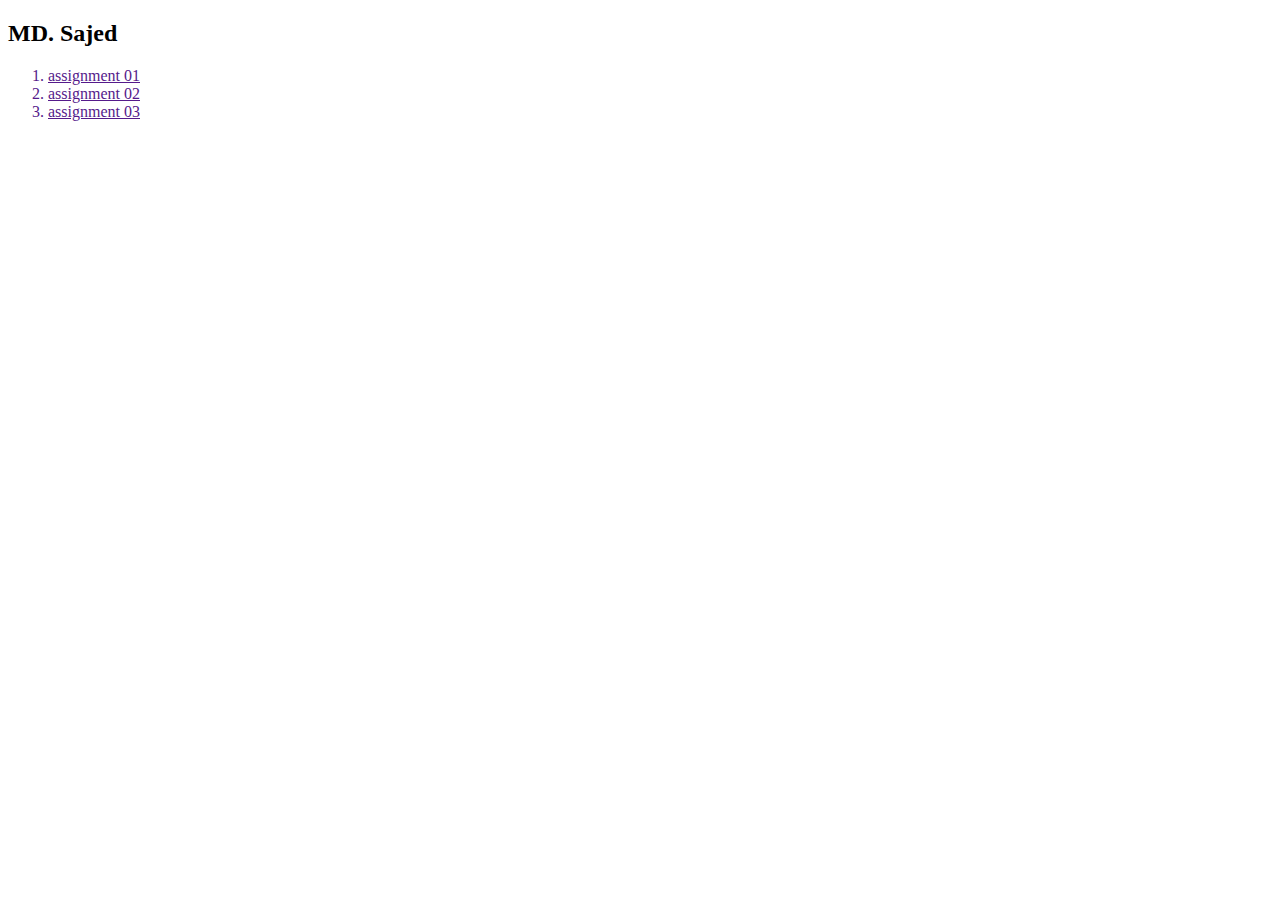
==== index.html @ 49b5f452 "assignments" ====
<!DOCTYPE html>
<html lang="en">
<head>
    <meta charset="UTF-8">
    <meta http-equiv="X-UA-Compatible" content="IE=edge">
    <meta name="viewport" content="width=device-width, initial-scale=1.0">
    <title>assignments</title>
</head>
<body>
    <section>
        <div>
            <h2>MD. Sajed</h2>
            <ol>
                <a href=""><li>assignment 01</li></a>
                <a href=""><li>assignment 02</li></a>
                <a href=""><li>assignment 03</li></a>
            </ol>
        </div>
    </section>
</body>
</html>
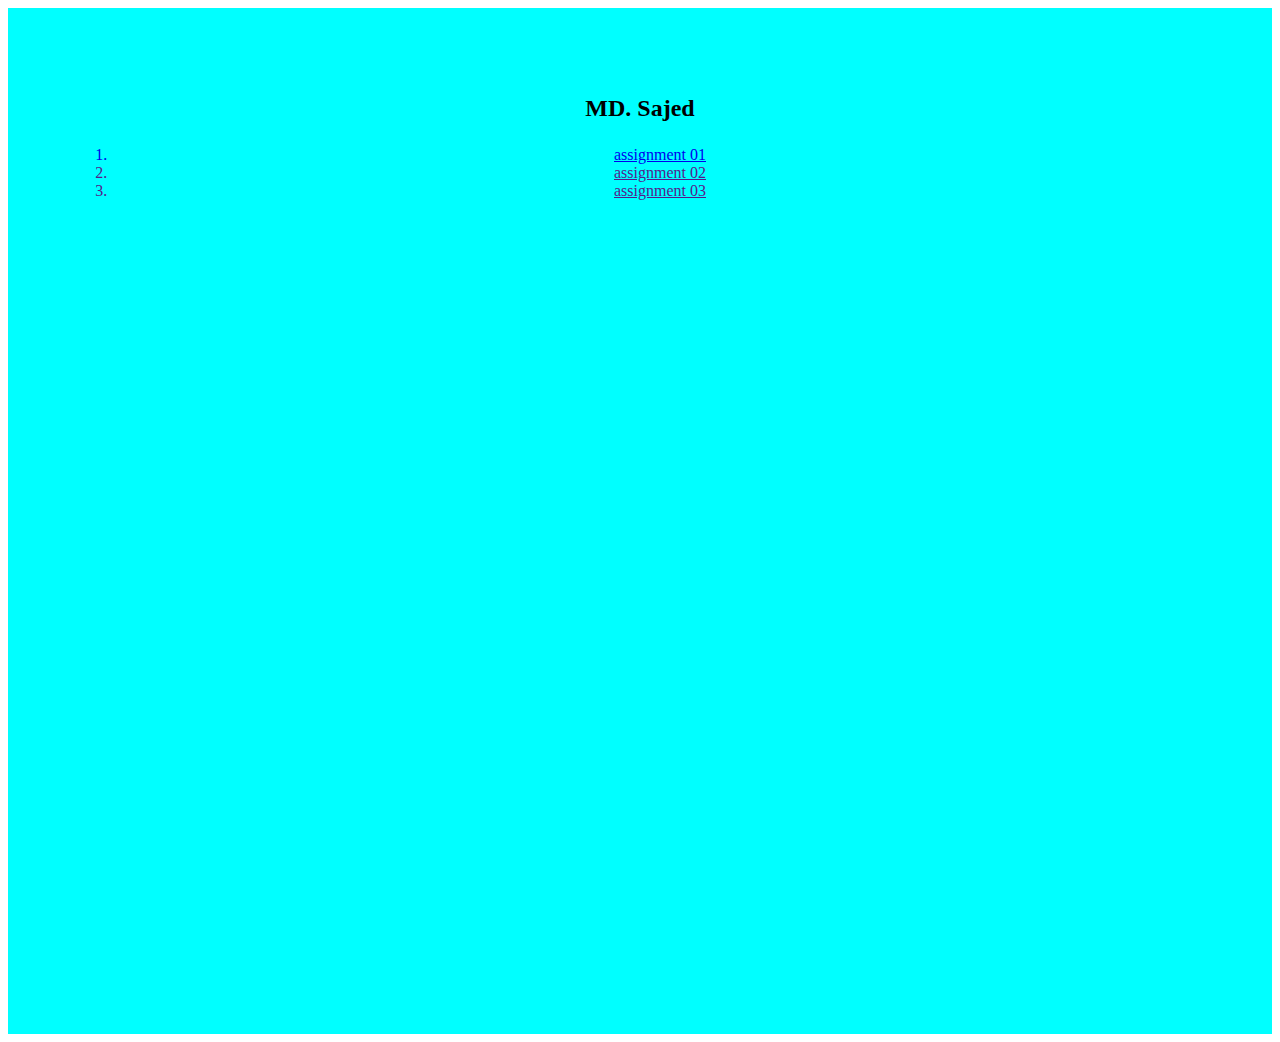
==== commit 6baab461: "assignment01 file added" ====
--- a/index.html
+++ b/index.html
@@ -4,16 +4,18 @@
     <meta charset="UTF-8">
     <meta http-equiv="X-UA-Compatible" content="IE=edge">
     <meta name="viewport" content="width=device-width, initial-scale=1.0">
+    <link href="https://cdn.jsdelivr.net/npm/bootstrap@5.2.0-beta1/dist/css/bootstrap.min.css" rel="stylesheet" integrity="sha384-0evHe/X+R7YkIZDRvuzKMRqM+OrBnVFBL6DOitfPri4tjfHxaWutUpFmBp4vmVor" crossorigin="anonymous">
+
     <title>assignments</title>
 </head>
 <body>
     <section>
-        <div>
-            <h2>MD. Sajed</h2>
-            <ol>
-                <a href=""><li>assignment 01</li></a>
-                <a href=""><li>assignment 02</li></a>
-                <a href=""><li>assignment 03</li></a>
+        <div style="padding: 5%; background-color: aqua; height: 100vh;" class="container">
+            <h2  style="text-align: center; margin: 1em;">MD. Sajed</h2>
+            <ol style="text-align: center;" class="list-group">
+                <a href="./assignment-01/assignment01.html"><li class="list-group-item">assignment 01</li></a>
+                <a href=""><li class="list-group-item">assignment 02</li></a>
+                <a href=""><li class="list-group-item">assignment 03</li></a>
             </ol>
         </div>
     </section>
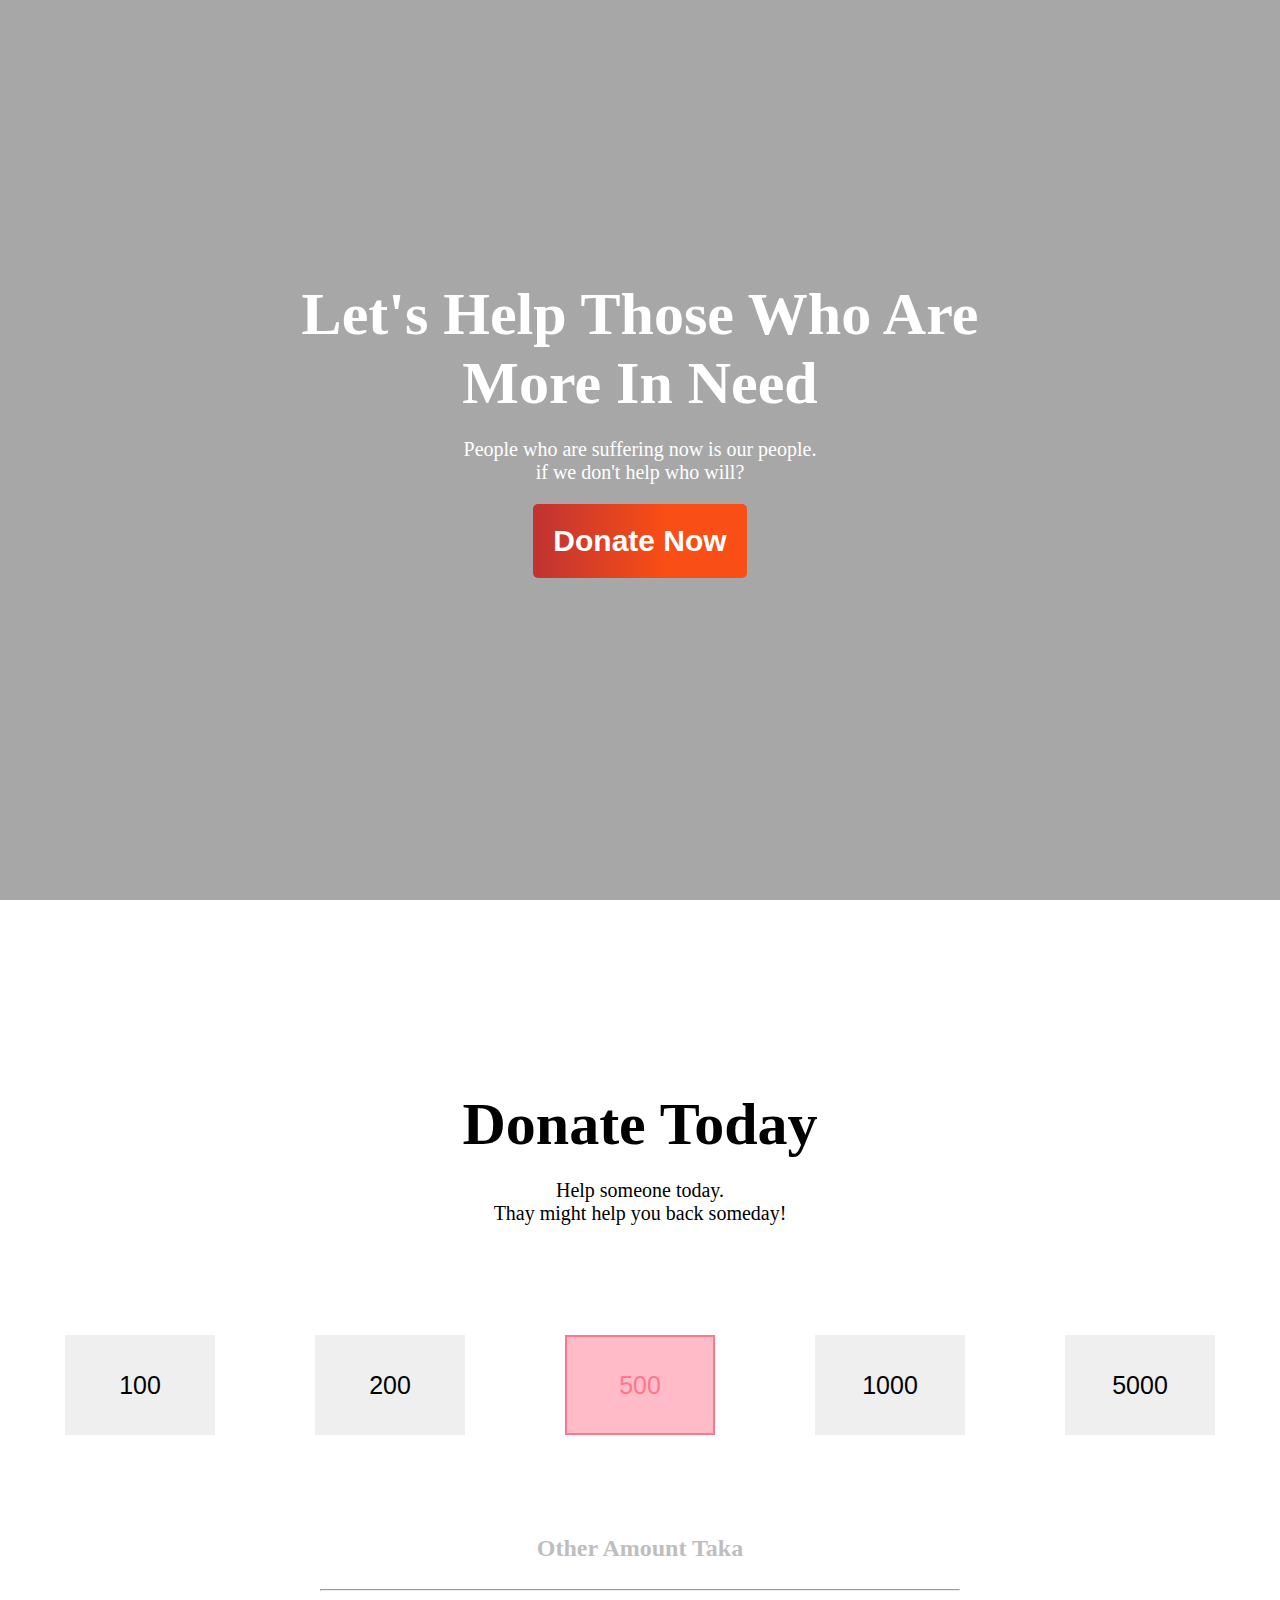
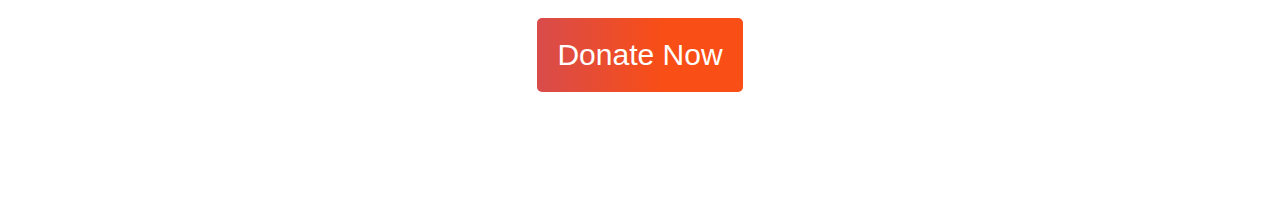
==== commit b579c21b: "sec 1 and 2 are finished" ====
--- a/index.html
+++ b/index.html
@@ -4,20 +4,45 @@
     <meta charset="UTF-8">
     <meta http-equiv="X-UA-Compatible" content="IE=edge">
     <meta name="viewport" content="width=device-width, initial-scale=1.0">
-    <link href="https://cdn.jsdelivr.net/npm/bootstrap@5.2.0-beta1/dist/css/bootstrap.min.css" rel="stylesheet" integrity="sha384-0evHe/X+R7YkIZDRvuzKMRqM+OrBnVFBL6DOitfPri4tjfHxaWutUpFmBp4vmVor" crossorigin="anonymous">
+    <link rel="stylesheet" href="./css/style.css">
 
-    <title>assignments</title>
+    <title>assignment 01</title>
 </head>
 <body>
+    <section id="sec-1" class="common-in-sec">
+        <div>
+
+            <h1>Let's Help Those Who Are<br>More In Need</h1>
+            <p>People who are suffering now is our people.<br>if we don't help who will?</p>
+            <a href="#"><button><strong>Donate Now</strong></button></a>
+        </div>
+
+    </section>
+    <section id="sec-2" class="common-in-sec">
+        <div id="help-today">
+            <h1>Donate Today</h1>
+            <p>Help someone today.<br>Thay might help you back someday!</p>
+        </div>
+        <div>
+            <div class="sec-2-taka">
+                <a href="#"><button>100</button></a>
+                <a href="#"><button>200</button></a>
+                <a href="#"><button id="active-button">500</button></a>
+                <a href="#"><button>1000</button></a>
+                <a href="#"><button>5000</button></a>
+            </div>
+            <div class="otherAmount">
+                <h2>Other Amount Taka</h2>
+                <hr>
+                <a href="#"><button>Donate Now</button></a>
+            </div>
+        </div>
+    </section>
     <section>
-        <div style="padding: 5%; background-color: aqua; height: 100vh;" class="container">
-            <h2  style="text-align: center; margin: 1em;">MD. Sajed</h2>
-            <ol style="text-align: center;" class="list-group">
-                <a href="./assignment-01/assignment01.html"><li class="list-group-item">assignment 01</li></a>
-                <a href=""><li class="list-group-item">assignment 02</li></a>
-                <a href=""><li class="list-group-item">assignment 03</li></a>
-            </ol>
-        </div>
+
+    </section>
+    <section>
+
     </section>
 </body>
 </html>--- a/css/style.css
+++ b/css/style.css
@@ -0,0 +1,116 @@
+*{
+    margin: 0;
+    padding: 0;
+    box-sizing: border-box;
+}
+/* css for section 1-------------- */
+
+/* classes------------------------ */
+.common-in-sec{
+    height: 100vh;
+}
+
+/* ids---------------------------- */
+#sec-1{
+    background-image: linear-gradient(90deg, rgba(80, 80, 80, 0.5) 0%, rgba(80, 80, 80, 0.5)0%), url(../img/donation9.jpg) ;
+    background-position: center;
+    background-size: cover;
+    background-repeat: no-repeat;
+
+    text-align: center;
+}
+#sec-1 div{
+    padding-top: 30vh;
+}
+#sec-1 h1{
+    font-size: 60px;
+    color: #fff;
+
+    padding: 10px;
+}
+#sec-1 p{
+    font-size: 20px;
+    color: #fff;
+
+    padding: 10px;
+}
+
+#sec-1 button{
+    margin: 10px;
+    padding: 20px;
+    font-size: 30px;
+    border-radius: 5px;
+    border: none;
+    cursor: pointer;
+    background: linear-gradient(90deg, rgba(201,5,5,0.7175245098039216) 0%, rgba(249,78,21,1) 62%);
+    color: #fff;
+}
+
+/* css for section 2------------------------- */
+
+#sec-2{
+ 
+    text-align: center;
+
+}
+#sec-2 h1{
+    font-size: 60px;
+    color: #000;
+
+    padding: 10px;
+}
+#sec-2 p{
+    font-size: 20px;
+    color: #000;
+
+    padding: 10px;
+}
+
+#help-today{
+
+    padding: 20vh 0 10vh 0;
+    text-align: center;
+    margin: auto;
+
+}
+.sec-2-taka{
+
+    display: flex;
+    align-items: center;
+    justify-content: center;
+    text-align: center;
+    
+}
+.sec-2-taka button{
+    /* padding: 20px; */
+    width: 150px;
+    height: 100px;
+    font-size: 25px;
+    border: none;
+    margin: 10px 50px;
+}
+#active-button{
+    border: rgb(255, 118, 140) 2px solid;
+    color: rgb(255, 118, 140);
+    background-color: rgba(255, 118, 141, 0.486);
+}
+
+/* classes----------------------------------- */
+.otherAmount{
+padding: 10vh 25%;
+}
+.otherAmount h2{
+    text-align: center;
+    color: rgb(190, 190, 190);
+    margin-bottom: 3vh;
+}
+.otherAmount button{
+    margin: 3vh;
+    padding: 20px;
+    font-size: 30px;
+    border-radius: 5px;
+    border: none;
+    cursor: pointer;
+    background: linear-gradient(90deg, rgba(201,5,5,0.7175245098039216) 0%, rgba(249,78,21,1) 62%);
+    color: #fff;
+}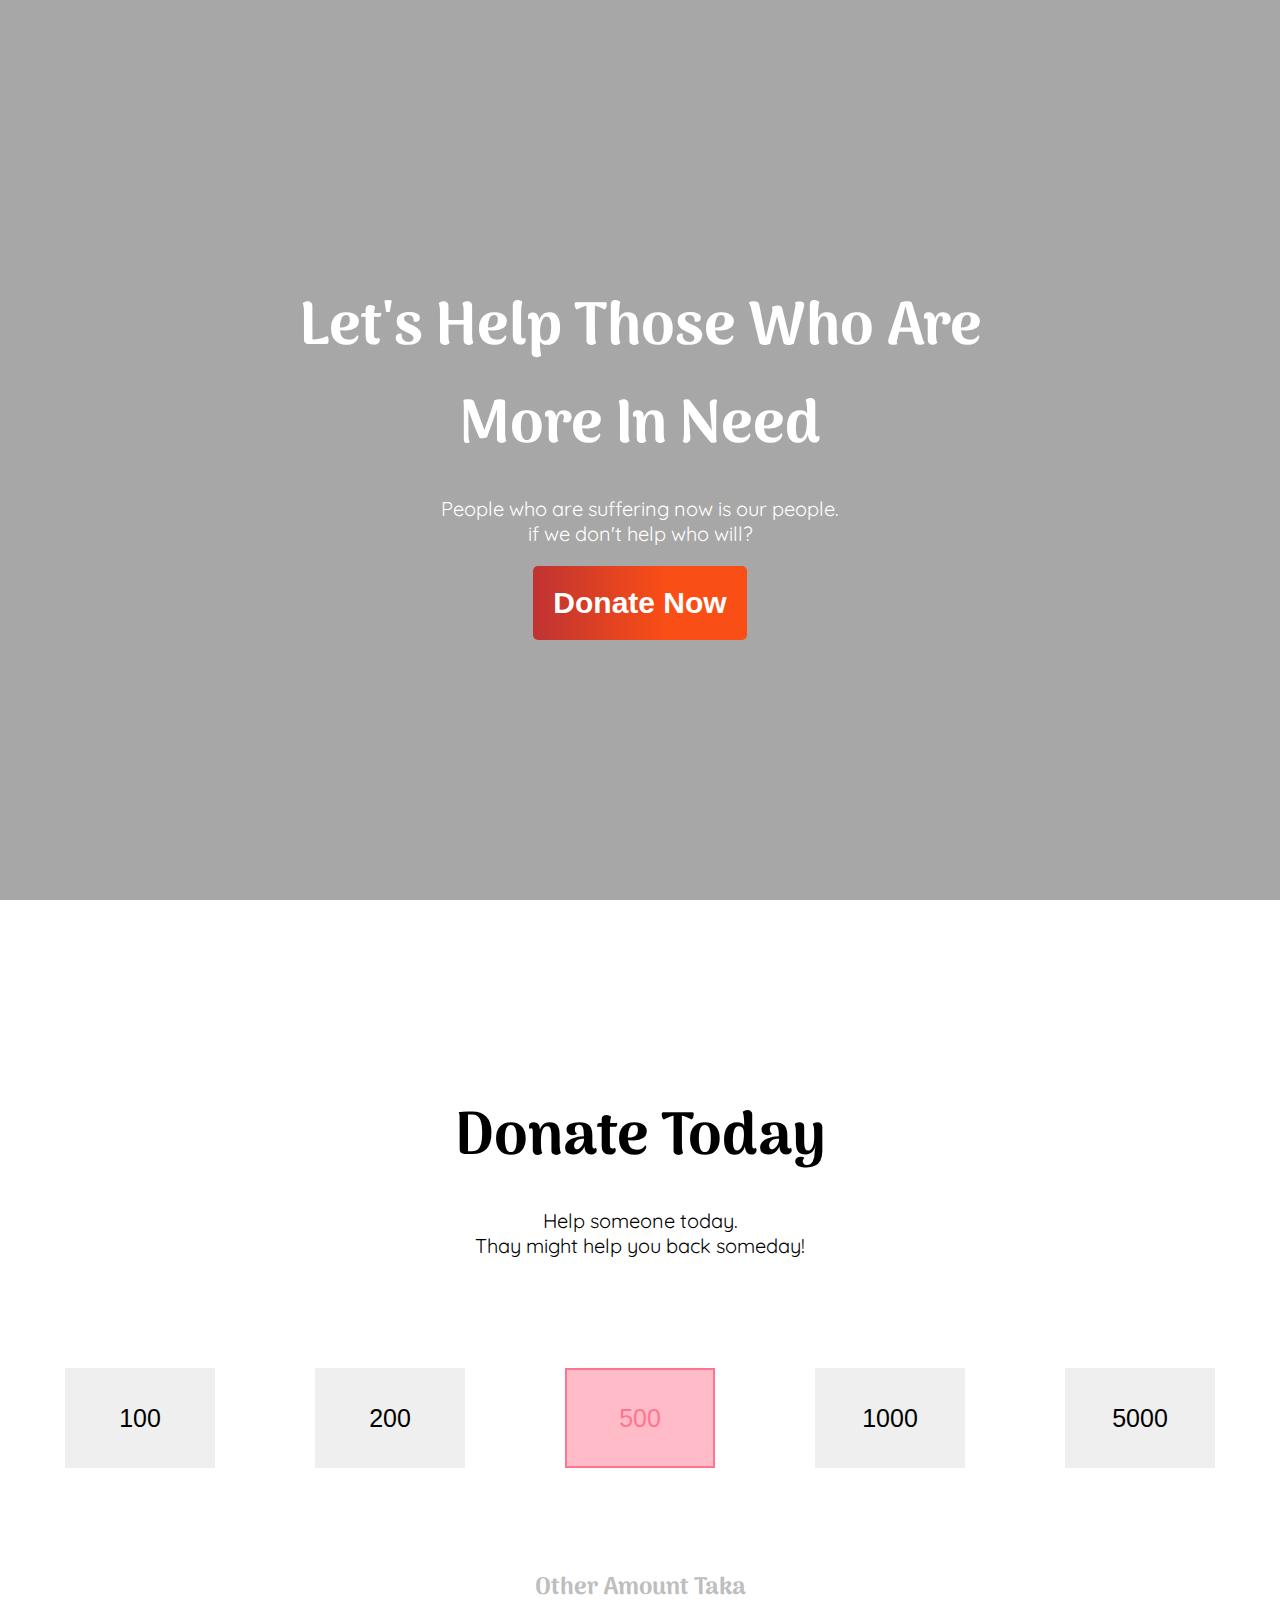
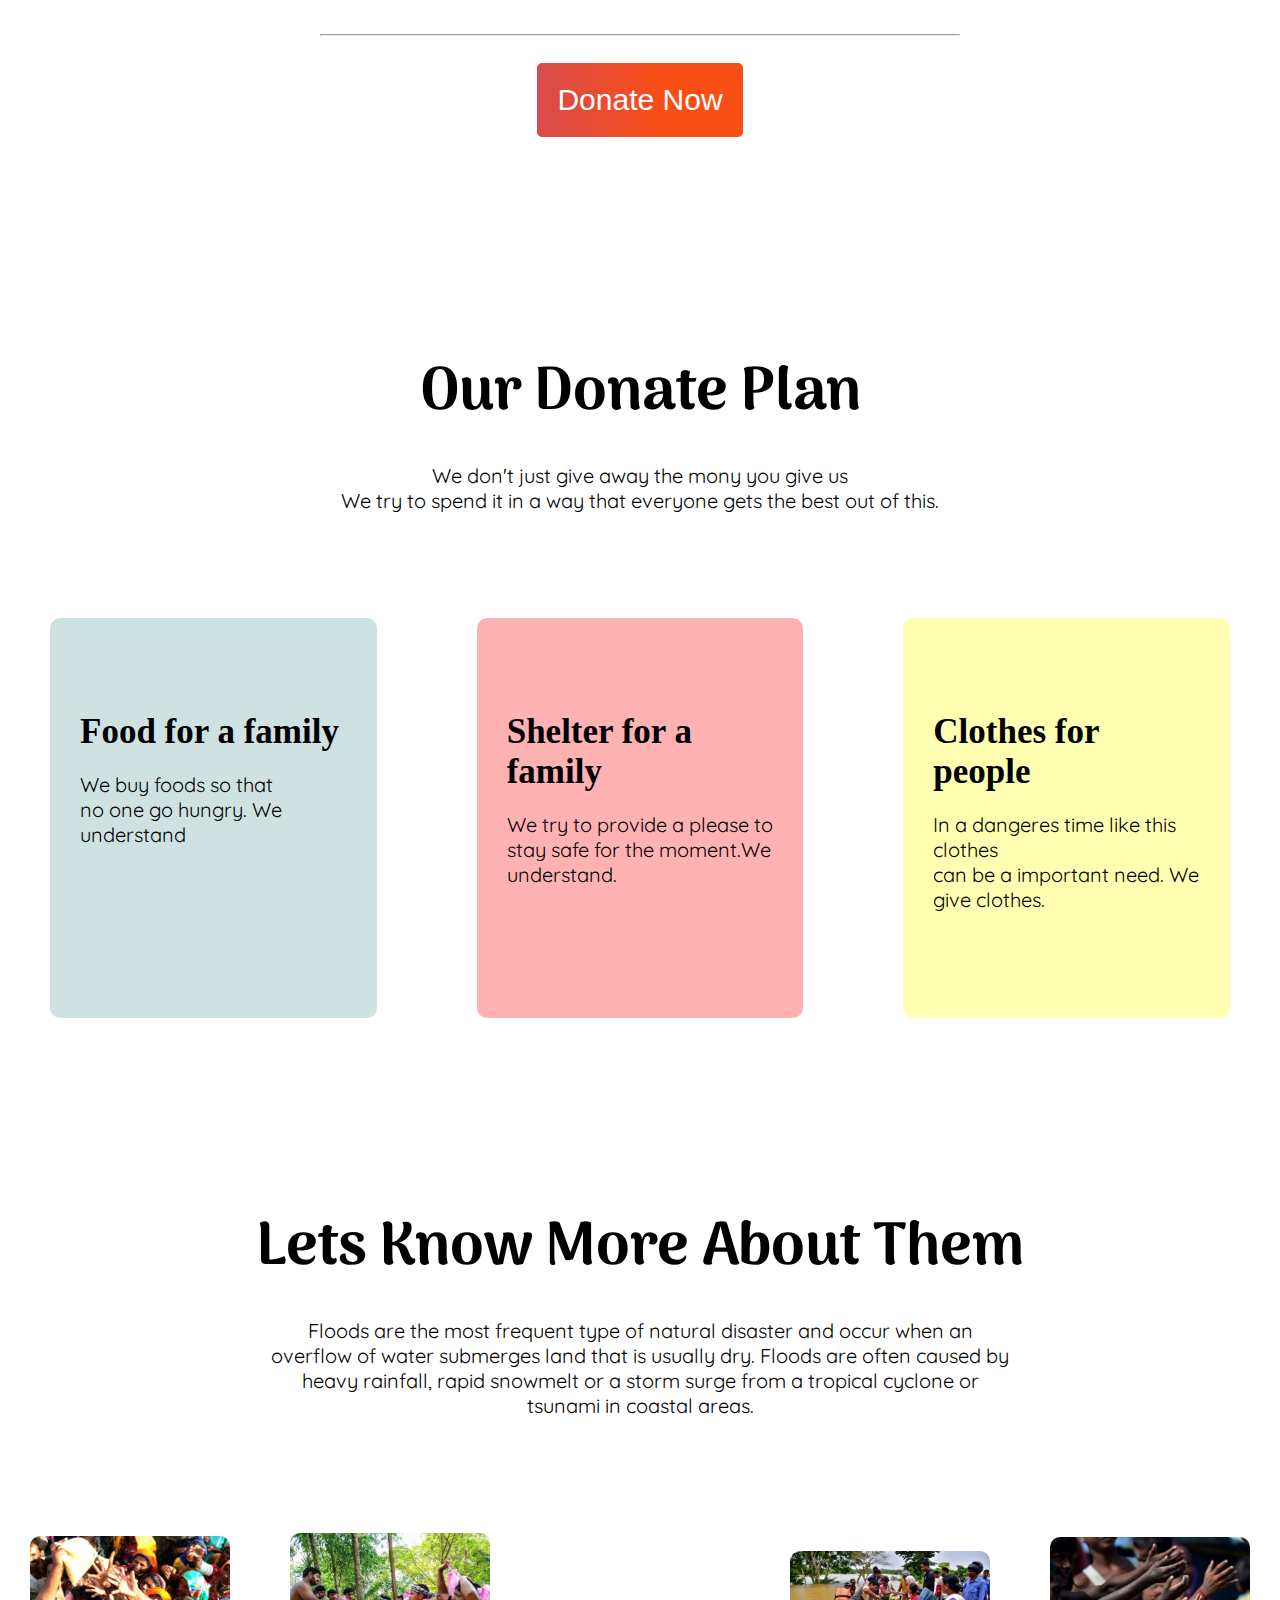
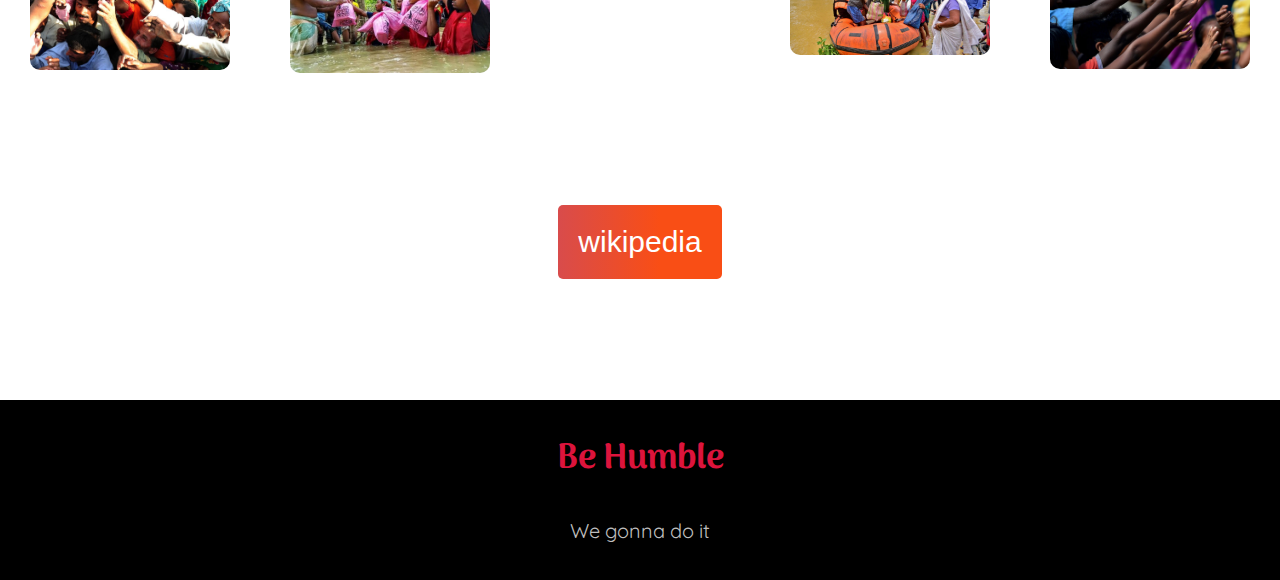
==== commit 0ca76f11: "finished" ====
--- a/index.html
+++ b/index.html
@@ -38,11 +38,56 @@
             </div>
         </div>
     </section>
-    <section>
+    <section id="sec-3" class="common-in-sec">
+        <div id="plan" >
+            <h1>Our Donate Plan</h1>
+            <p>We don't just give away the mony you give us<br>
+            We try to spend it in a way that everyone gets the best out of this.
+            </p>
+        </div>
+        <div class="cards">
+            <div id="blue-card" class="card">
+                <img src="./icons/food.png" alt="">
+                <h2>
+                Food for a family
+            </h2>
+            <p>We buy foods so that <br>
+            no one go hungry. We understand</p>
+        </div>
+            <div id="red-card" class="card">
+                <img src="./icons/shelter.png" alt="">
+                <h2>Shelter for a family</h2>
+                <p>
+                    We try to provide  a please to <br>stay safe for the moment.We understand.
+                </p>
+            </div>
+            <div id="yellow-card" class="card">
+                <img src="./icons/clothes.svg" alt="">
+                <h2>Clothes for people</h2>
+                <p>In a dangeres time like this clothes <br>can be a important need. We give clothes.</p>
+            </div>
+        </div>
 
     </section>
-    <section>
-
+    <section id="sec-4" class="common-in-sec">
+        <div class="about">
+            <h1>Lets Know More About Them</h1>
+            <p>Floods are the most frequent type of natural disaster and occur when an <br> overflow of water submerges land that is usually dry. Floods are often caused by <br> heavy rainfall, rapid snowmelt or a storm surge from a tropical cyclone or <br> tsunami in coastal areas.</p>
+        </div>
+        <div class="about-img">
+            <img src="./img/donation0.jpg" alt="">
+            <img src="./img/donation11.jpg" alt="">
+            <img src="./img/donation12.png" alt="">
+            <img src="./img/donation5.jpg" alt="">
+            <img src="./img/donation13.jpg" alt="">
+        </div>
+        <a target="_blank" href="https://en.wikipedia.org/wiki/Flood"><button>wikipedia</button></a>
+    </section>
+    <section id="last-sec">
+        <div>
+            <h1>Be Humble</h1>
+            <p>We gonna do it</p>
+        </div>
     </section>
 </body>
 </html>--- a/css/style.css
+++ b/css/style.css
@@ -1,7 +1,18 @@
+@import url('https://fonts.googleapis.com/css2?family=Arima:wght@200&display=swap');
+@import url('https://fonts.googleapis.com/css2?family=Quicksand:wght@300&display=swap');
+
+
 *{
     margin: 0;
     padding: 0;
     box-sizing: border-box;
+}
+h1{
+    font-family: 'Arima', cursive;
+}
+
+p{
+    font-family: 'Quicksand', sans-serif;
 }
 /* css for section 1-------------- */
 
@@ -48,6 +59,7 @@
 
 /* css for section 2------------------------- */
 
+/* ids---------------------------------------- */
 #sec-2{
  
     text-align: center;
@@ -103,6 +115,9 @@
     text-align: center;
     color: rgb(190, 190, 190);
     margin-bottom: 3vh;
+    
+        font-family: 'Arima', cursive;
+    
 }
 .otherAmount button{
     margin: 3vh;
@@ -113,4 +128,143 @@
     cursor: pointer;
     background: linear-gradient(90deg, rgba(201,5,5,0.7175245098039216) 0%, rgba(249,78,21,1) 62%);
     color: #fff;
-}+}
+
+/* sec-3----------------------------------------- */
+
+/* ids---------------------------------------- */
+
+#plan{
+    text-align: center;
+    padding-top: 15vh;
+}
+#plan h1{
+    font-size: 60px;
+    color: #000;
+
+    padding: 10px;
+}
+#plan p{
+    font-size: 20px;
+    color: #000;
+
+    padding: 10px;
+}
+
+#blue-card{
+    background-color: rgba(95, 158, 160, 0.3);
+}
+#red-card{
+    background-color: rgba(255, 0, 0, 0.3);
+}
+#yellow-card{
+    background-color: rgba(255, 255, 0, 0.3);
+}
+
+/* classes-------------------------------------------- */
+
+.cards{
+    display: flex;
+    align-items: center;
+    justify-content: center;
+    margin-top: 5vh;
+}
+
+.card{
+    height: 400px;
+    width: 400px;
+    margin: 50px;
+    padding: 20px;
+    /* border: #000 2px solid; */
+    border-radius: 10px;
+}
+.card img{
+    width: 60px;
+    height: auto;
+    margin: 40px 0 20px 0;
+}
+.card h2{
+    font-size: 35px;
+    color: #000;
+
+    padding: 10px;
+}
+.card p{
+    font-size: 20px;
+    color: #000;
+
+    padding: 10px;
+}
+/* sec-4------------------------------------- */
+
+/* id------------------------------------------ */
+#sec-4{
+    text-align: center;
+    padding-top: 10vh;
+}
+#sec-4 button{
+    margin: 3vh;
+    padding: 20px;
+    font-size: 30px;
+    border-radius: 5px;
+    border: none;
+    cursor: pointer;
+    background: linear-gradient(90deg, rgba(201,5,5,0.7175245098039216) 0%, rgba(249,78,21,1) 62%);
+    color: #fff;
+}
+/* classes------------------------------------- */
+.about h1{
+    
+        font-size: 60px;
+        color: #000;
+    
+        padding: 10px;
+    
+}
+.about p{
+    font-size: 20px;
+    color: #000;
+
+    padding: 10px;
+}
+.about-img{
+    display: flex;
+    align-items: center;
+    justify-content: center;
+    height: 350px;
+}
+.about-img img{
+    width: 200px;
+    height: auto;
+    margin: 30px;
+    border-radius: 10px;
+
+    transition: 250ms ease;
+}
+.about-img img:hover{
+    width: 500px;
+    height: auto;
+}
+
+/* last-sec----------------------------------- */
+
+/* ids---------------------------------- */
+#last-sec{
+    height: 20vh;
+    background-color: #000;
+    /* color: #fff; */
+    text-align: center;
+}
+
+#last-sec h1{
+
+    padding: 30px 0 15px 0;
+    font-size: 35px;
+    color: crimson;
+}
+#last-sec p{
+    padding: 15px;
+    font-size: 20px;
+    color: rgb(190, 190, 190);
+}
+
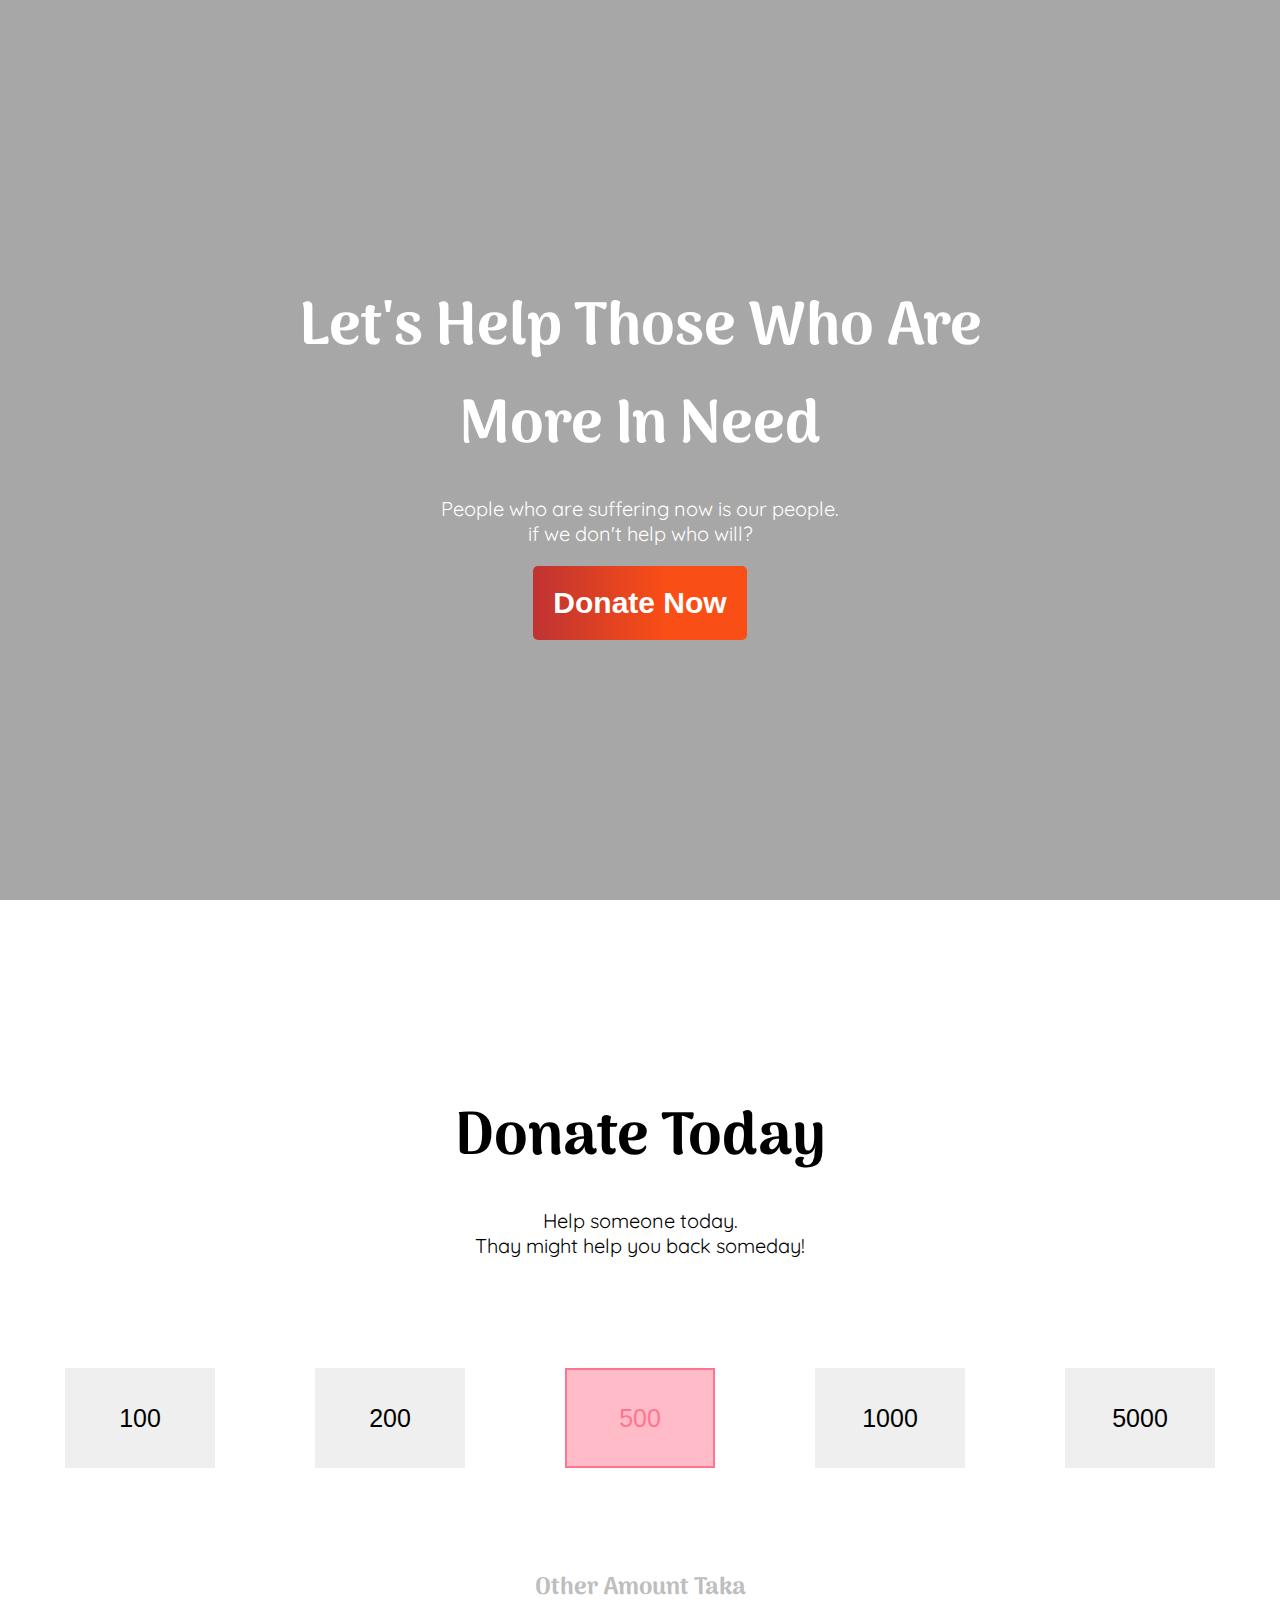
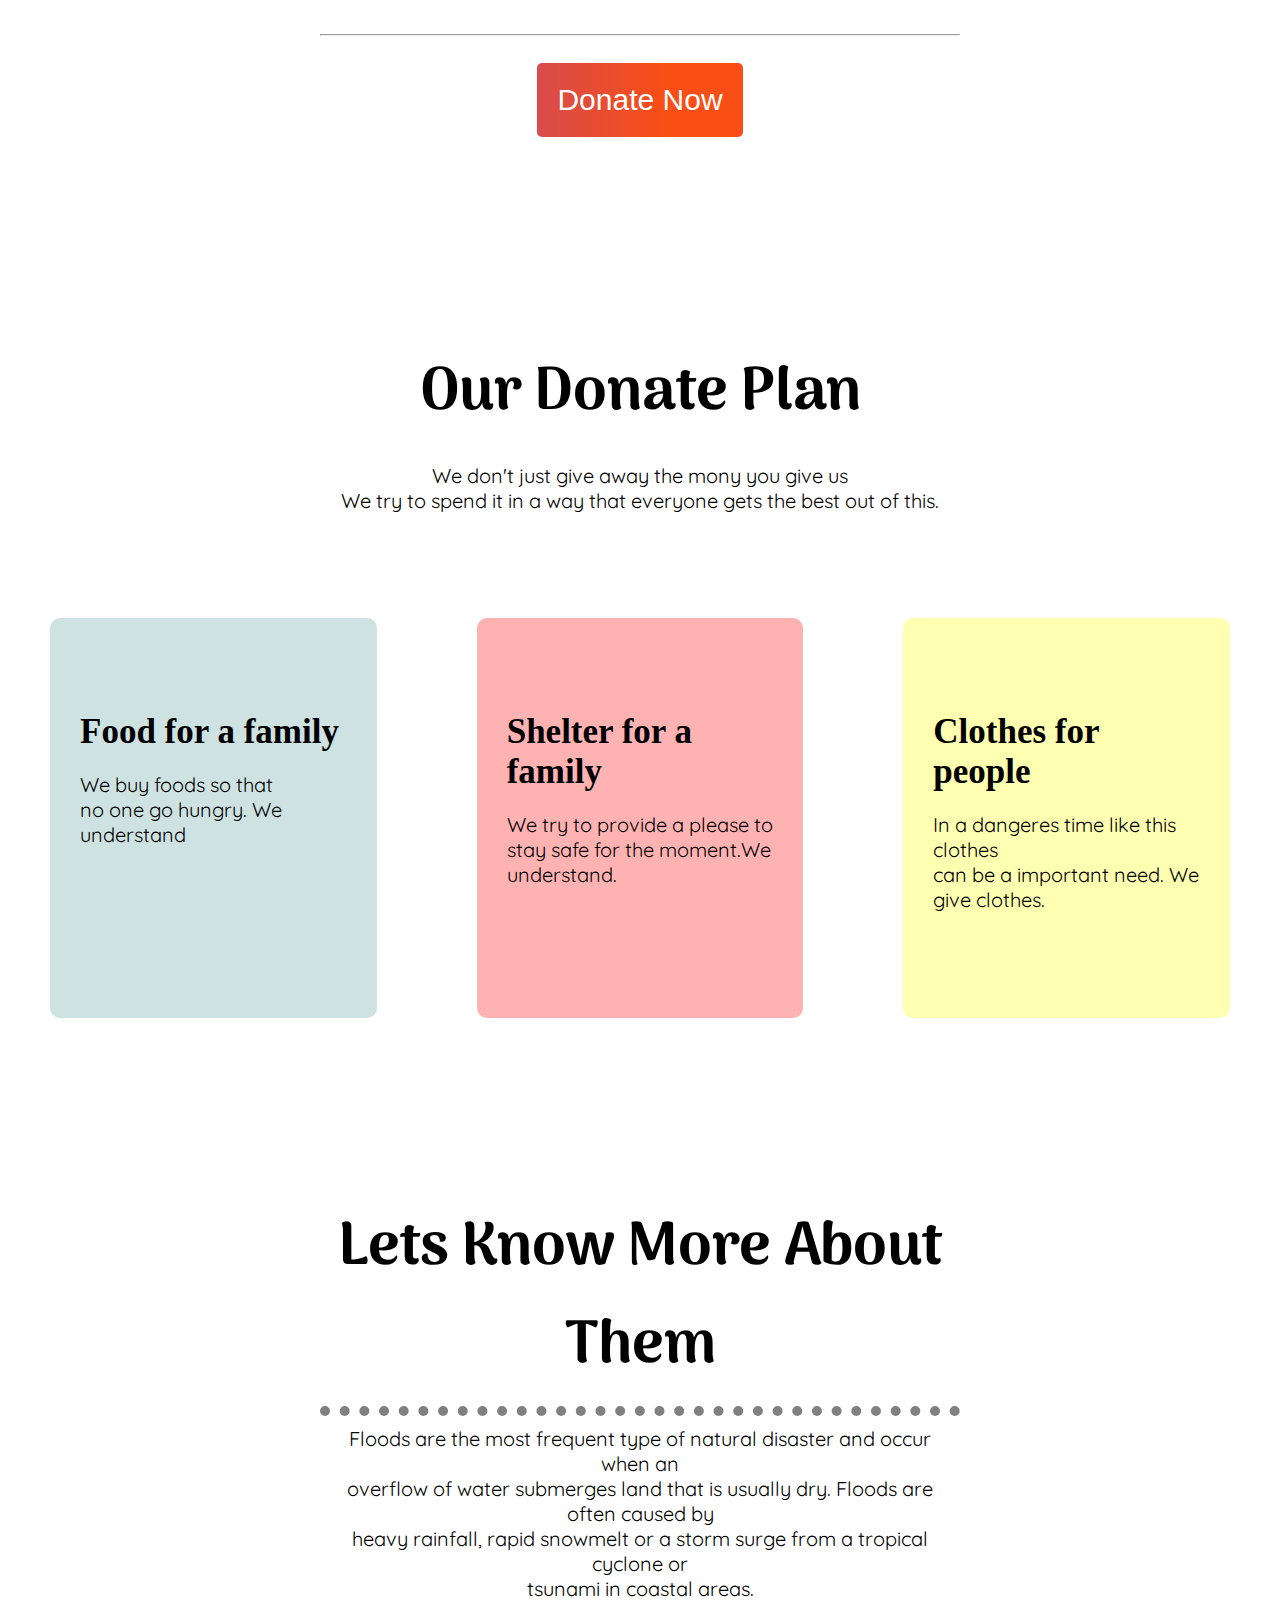
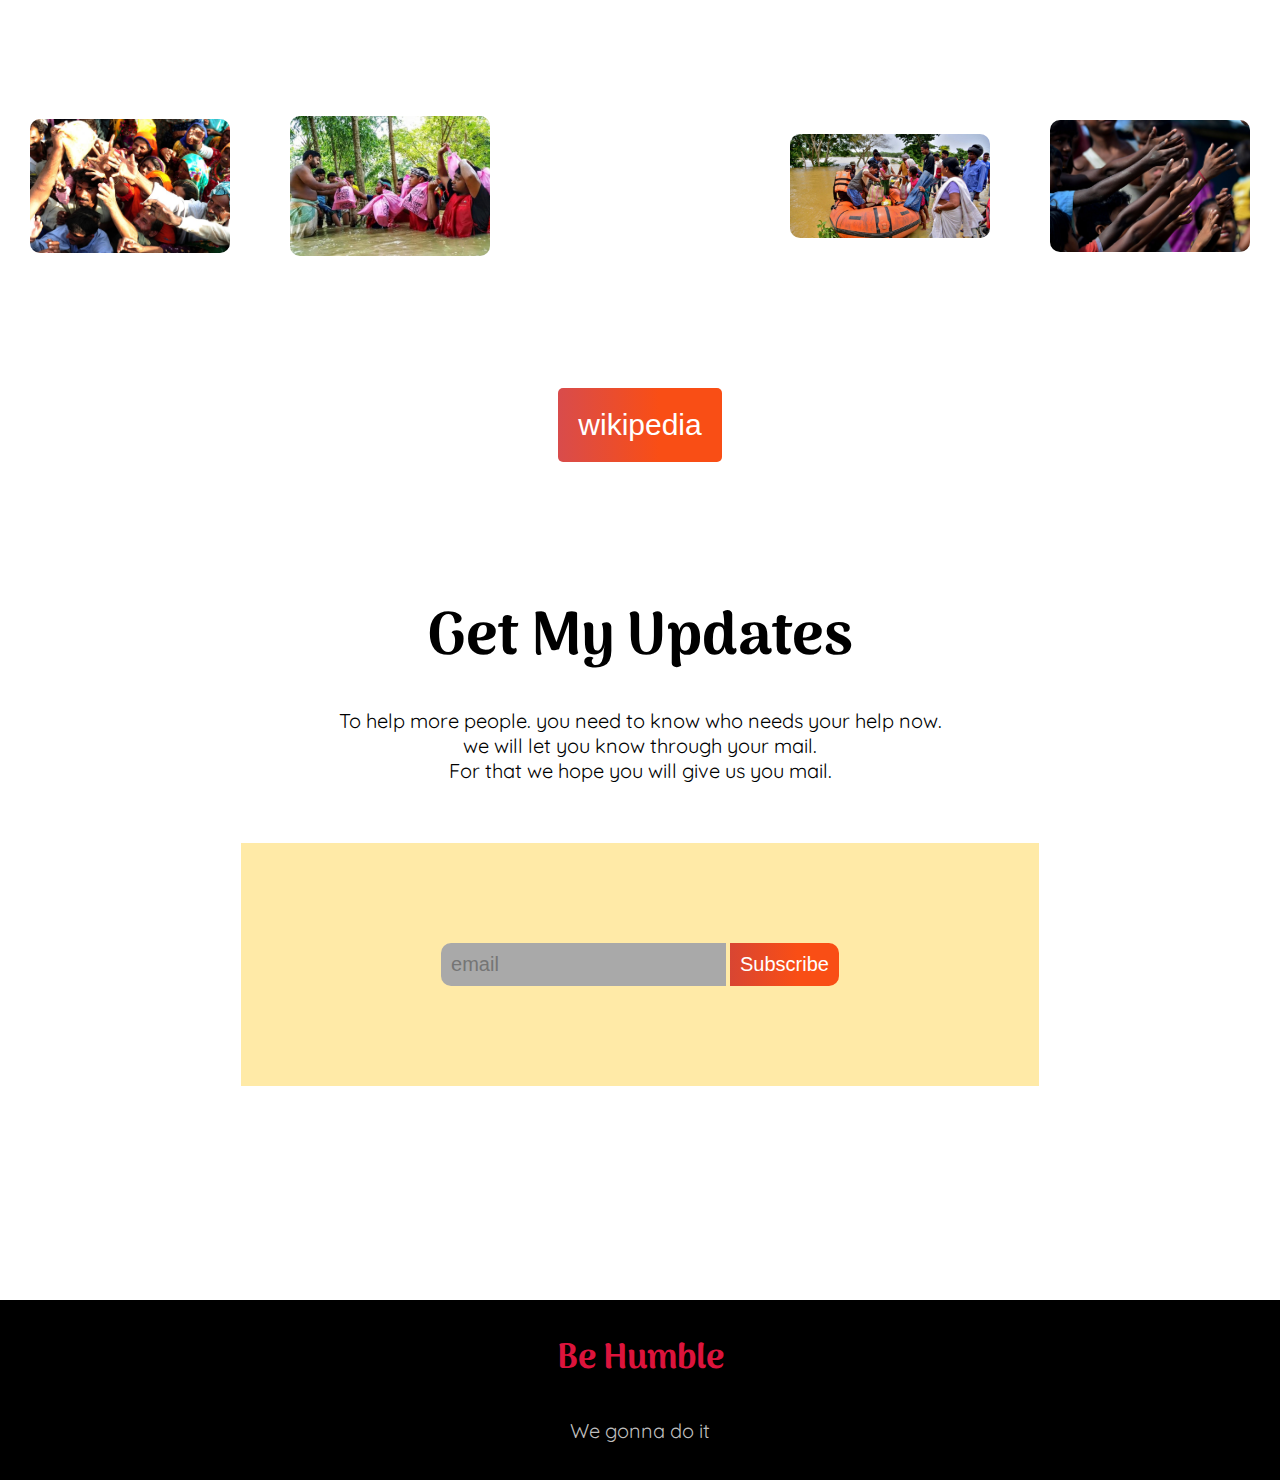
==== commit ca6901f4: "final touch" ====
--- a/index.html
+++ b/index.html
@@ -72,6 +72,7 @@
     <section id="sec-4" class="common-in-sec">
         <div class="about">
             <h1>Lets Know More About Them</h1>
+            
             <p>Floods are the most frequent type of natural disaster and occur when an <br> overflow of water submerges land that is usually dry. Floods are often caused by <br> heavy rainfall, rapid snowmelt or a storm surge from a tropical cyclone or <br> tsunami in coastal areas.</p>
         </div>
         <div class="about-img">
@@ -83,6 +84,18 @@
         </div>
         <a target="_blank" href="https://en.wikipedia.org/wiki/Flood"><button>wikipedia</button></a>
     </section>
+    <section id="sub-sec" class="common-in-sec">
+        <div>
+            <h1>Get My Updates</h1>
+            <p>To help more people. you need to know who needs your help now. <br> we will let you know through your mail. <br>For that we hope you will give us you mail.</p>
+        </div>
+        <div class="sub-here">
+            <form class="sub-form"action="">
+                <input placeholder="email" type="email" name="email">
+                <input id="sub-btn" value="Subscribe" type="submit">
+            </form>
+        </div>
+    </section>
     <section id="last-sec">
         <div>
             <h1>Be Humble</h1>
--- a/css/style.css
+++ b/css/style.css
@@ -213,12 +213,18 @@
     color: #fff;
 }
 /* classes------------------------------------- */
+.about{
+    padding-left: 25%;
+    padding-right: 25%;
+}
 .about h1{
     
         font-size: 60px;
         color: #000;
     
         padding: 10px;
+
+        border-bottom: gray 10px dotted;
     
 }
 .about p{
@@ -245,6 +251,61 @@
     width: 500px;
     height: auto;
 }
+/* sub-sec---------------------------------- */
+
+/* ids------------------------------------------ */
+#sub-sec{
+    text-align: center;
+    padding-top: 20vh;
+}
+#sub-sec h1{
+    
+    font-size: 60px;
+    color: #000;
+
+    padding: 10px;
+
+}
+#sub-sec p{
+font-size: 20px;
+color: #000;
+
+padding: 10px;
+}
+#sub-btn{
+    margin: 0;
+    
+    
+    border-radius: 0 10px 10px 0;
+    border: none;
+    cursor: pointer;
+    background: linear-gradient(90deg, rgba(201,5,5,0.7175245098039216) 0%, rgba(249,78,21,1) 62%);
+    color: #fff;
+}
+/* classes--------------------------------------- */
+.sub-here{
+    display: flex;
+    align-items: center;
+    justify-content: center;
+    /* width: 500px; */
+    /* height: 300px; */
+}
+.sub-form{
+    background-color: rgba(255, 214, 80, 0.5);
+    padding: 100px 200px;
+    margin-top: 50px ;
+}
+.sub-form input{
+/* width: 300px;
+height: 50px; */
+margin: 0;
+border: none;
+background-color: darkgray;
+padding: 10px;
+font-size: 20px;
+border-radius: 10px 0 0 10px;
+}
+
 
 /* last-sec----------------------------------- */
 
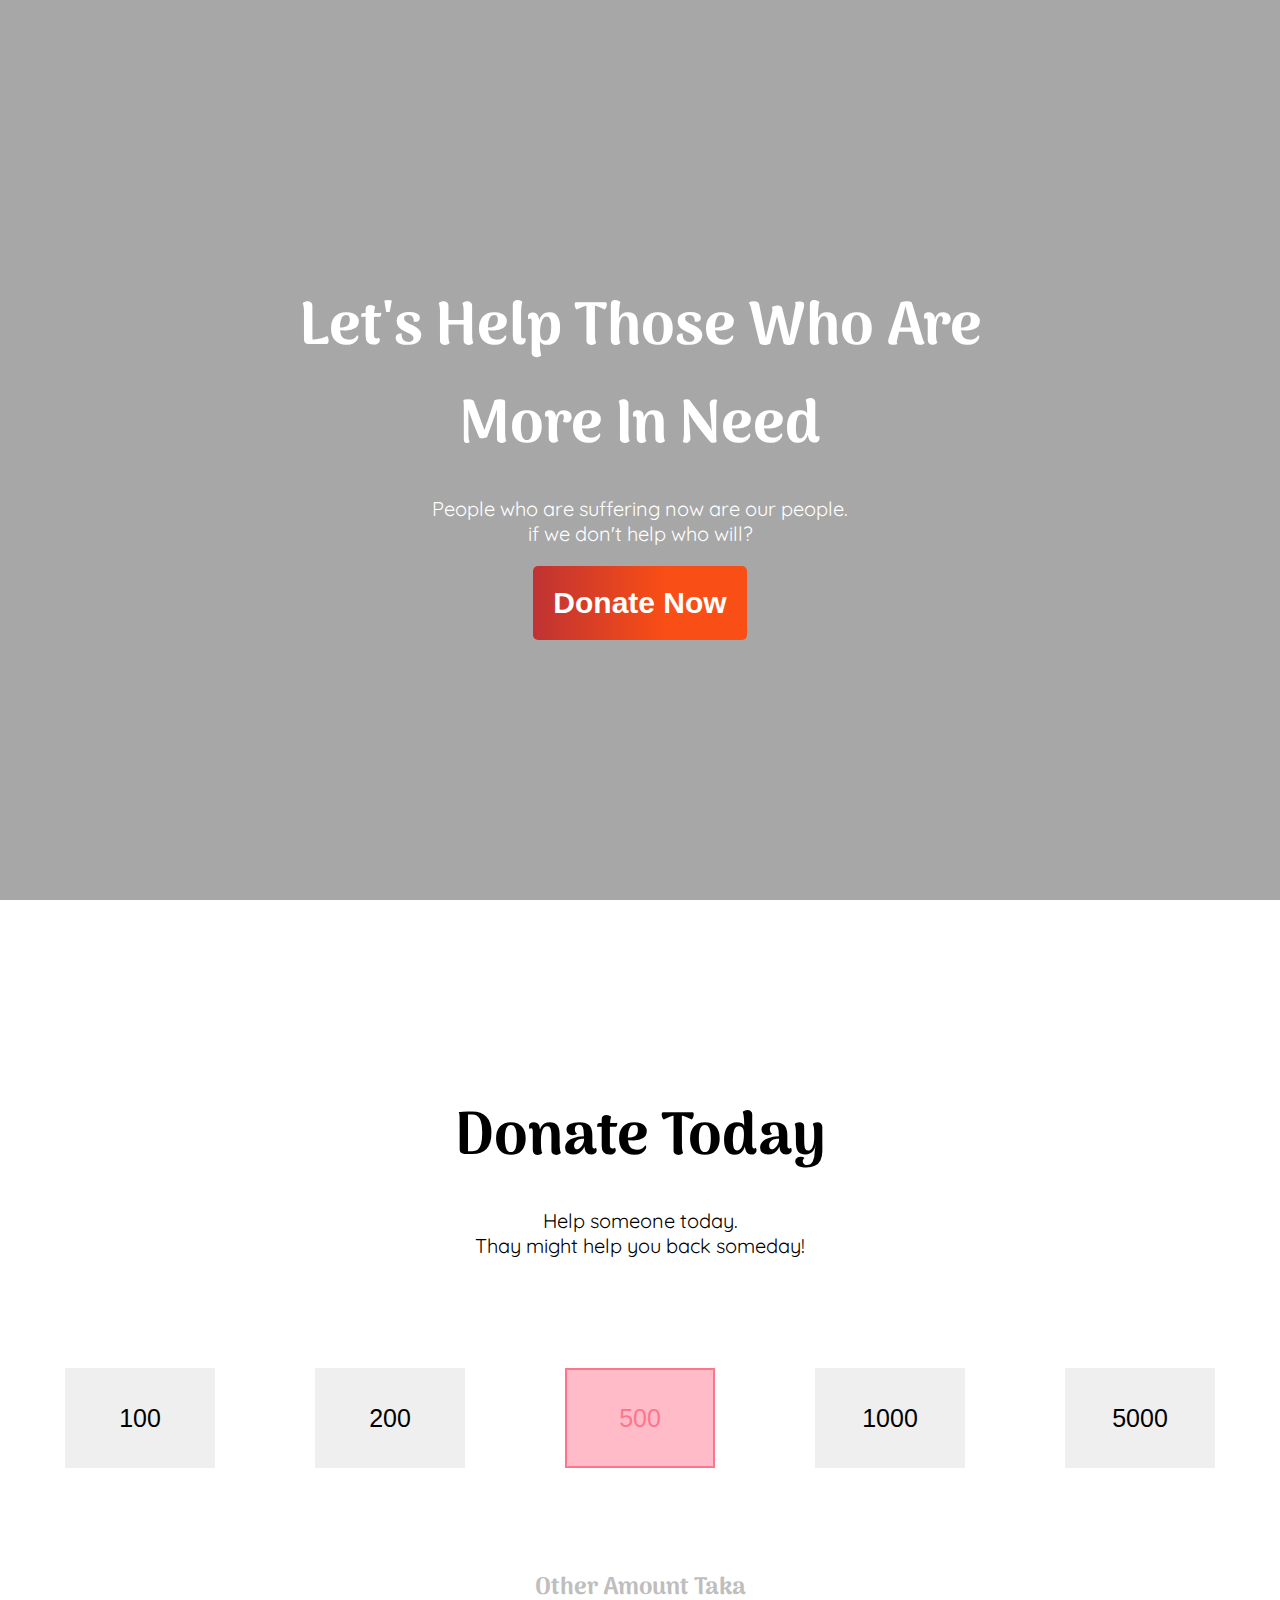
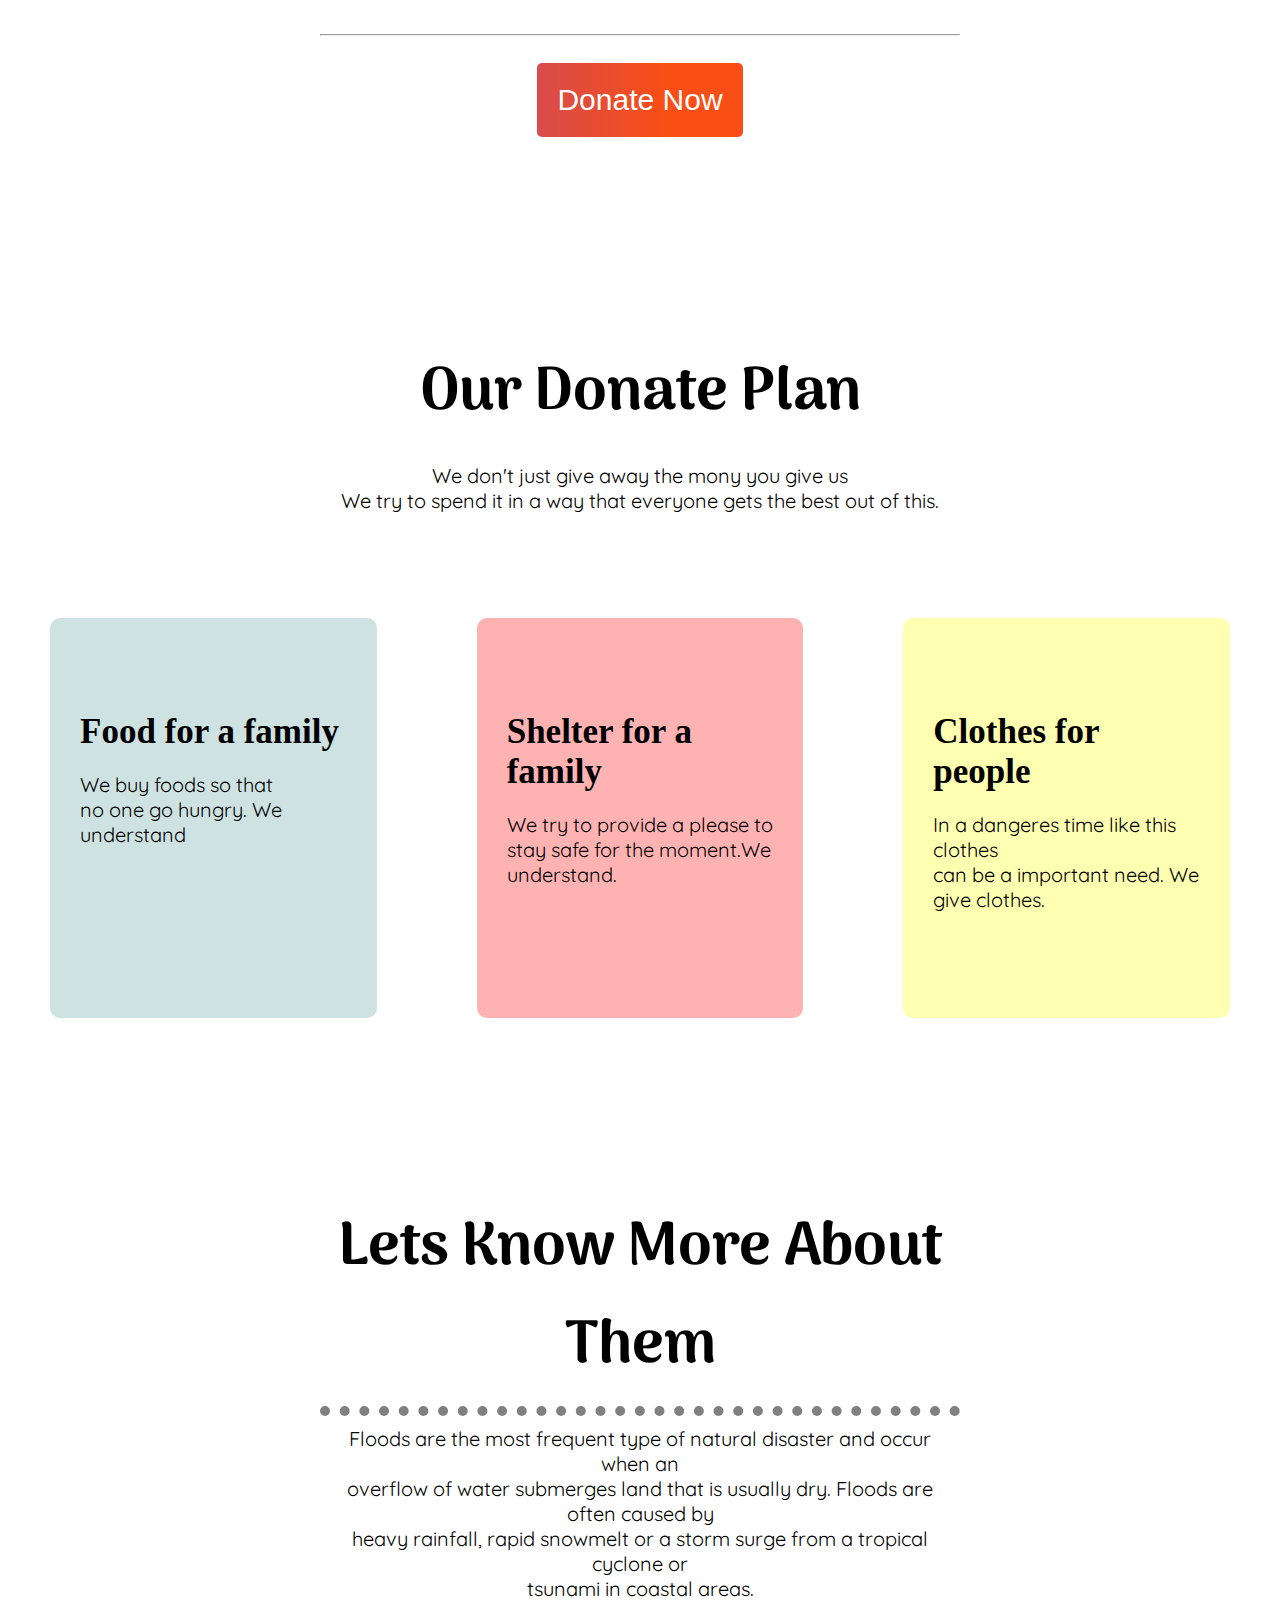
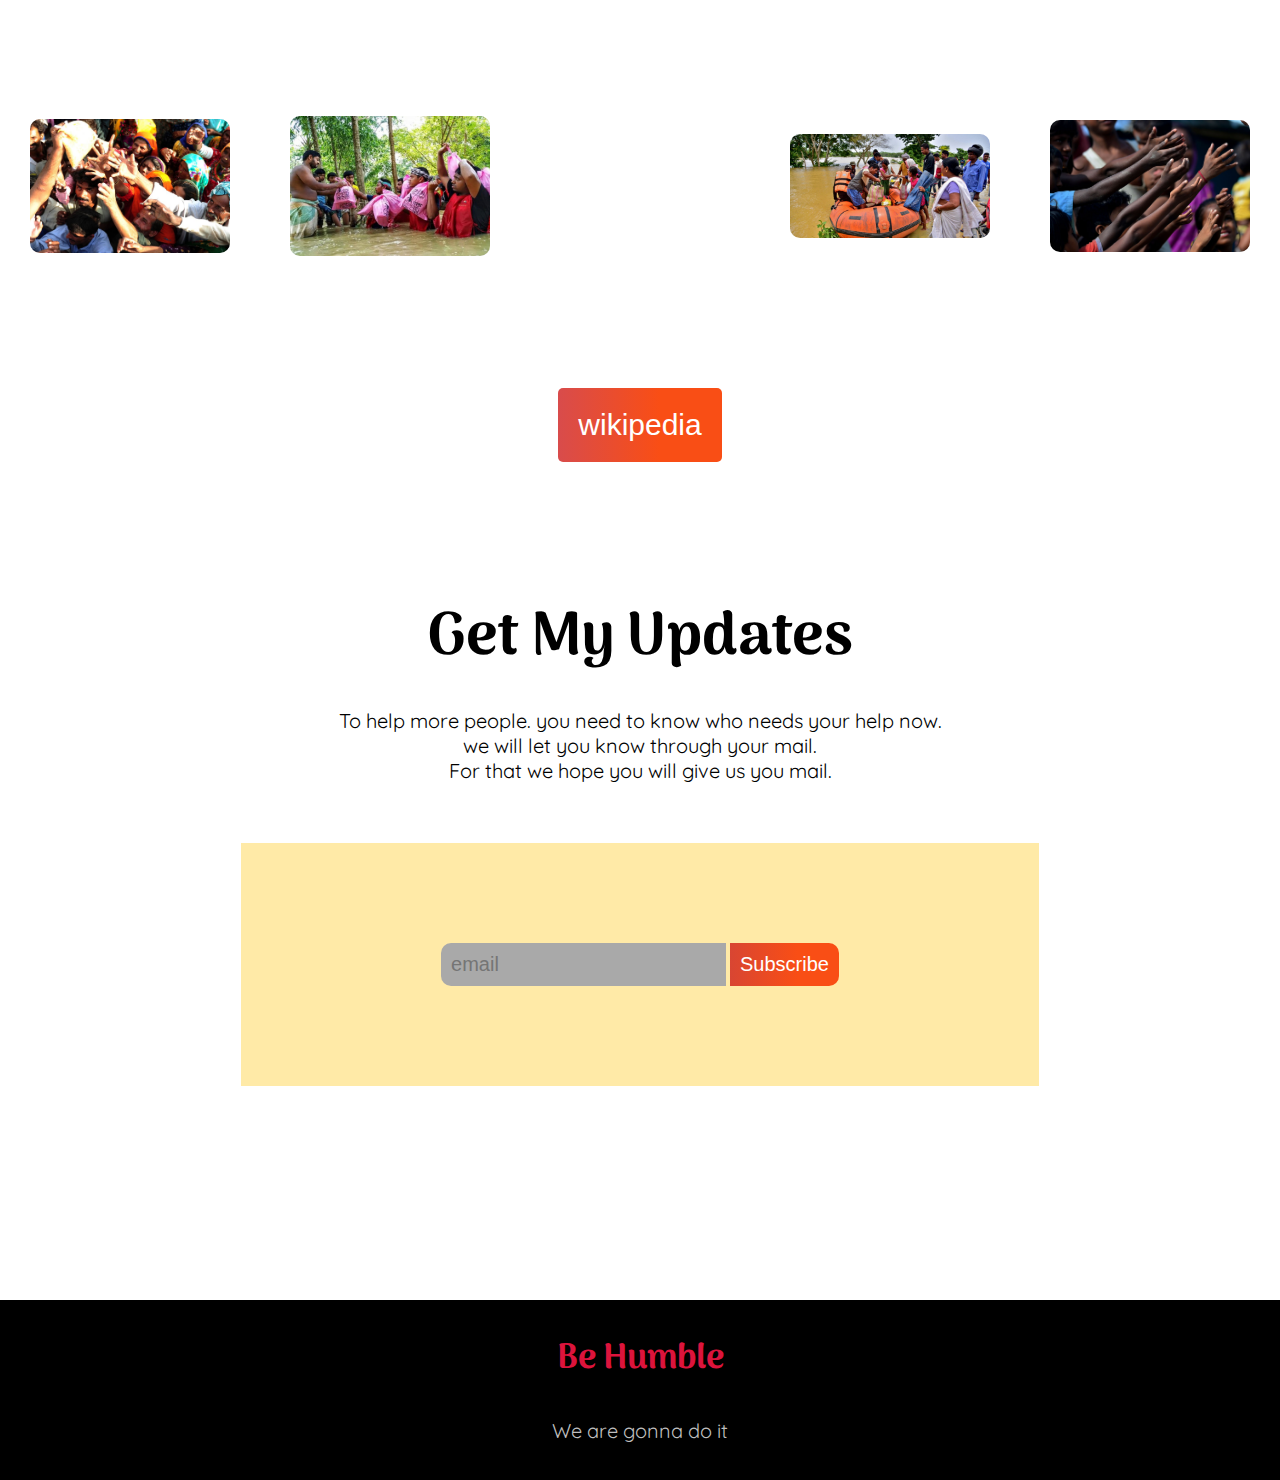
==== commit f9def208: "submit" ====
--- a/index.html
+++ b/index.html
@@ -6,14 +6,14 @@
     <meta name="viewport" content="width=device-width, initial-scale=1.0">
     <link rel="stylesheet" href="./css/style.css">
 
-    <title>assignment 01</title>
+    <title>Help in flo</title>
 </head>
 <body>
     <section id="sec-1" class="common-in-sec">
         <div>
 
             <h1>Let's Help Those Who Are<br>More In Need</h1>
-            <p>People who are suffering now is our people.<br>if we don't help who will?</p>
+            <p>People who are suffering now are our people.<br>if we don't help who will?</p>
             <a href="#"><button><strong>Donate Now</strong></button></a>
         </div>
 
@@ -99,7 +99,7 @@
     <section id="last-sec">
         <div>
             <h1>Be Humble</h1>
-            <p>We gonna do it</p>
+            <p>We are gonna do it</p>
         </div>
     </section>
 </body>
